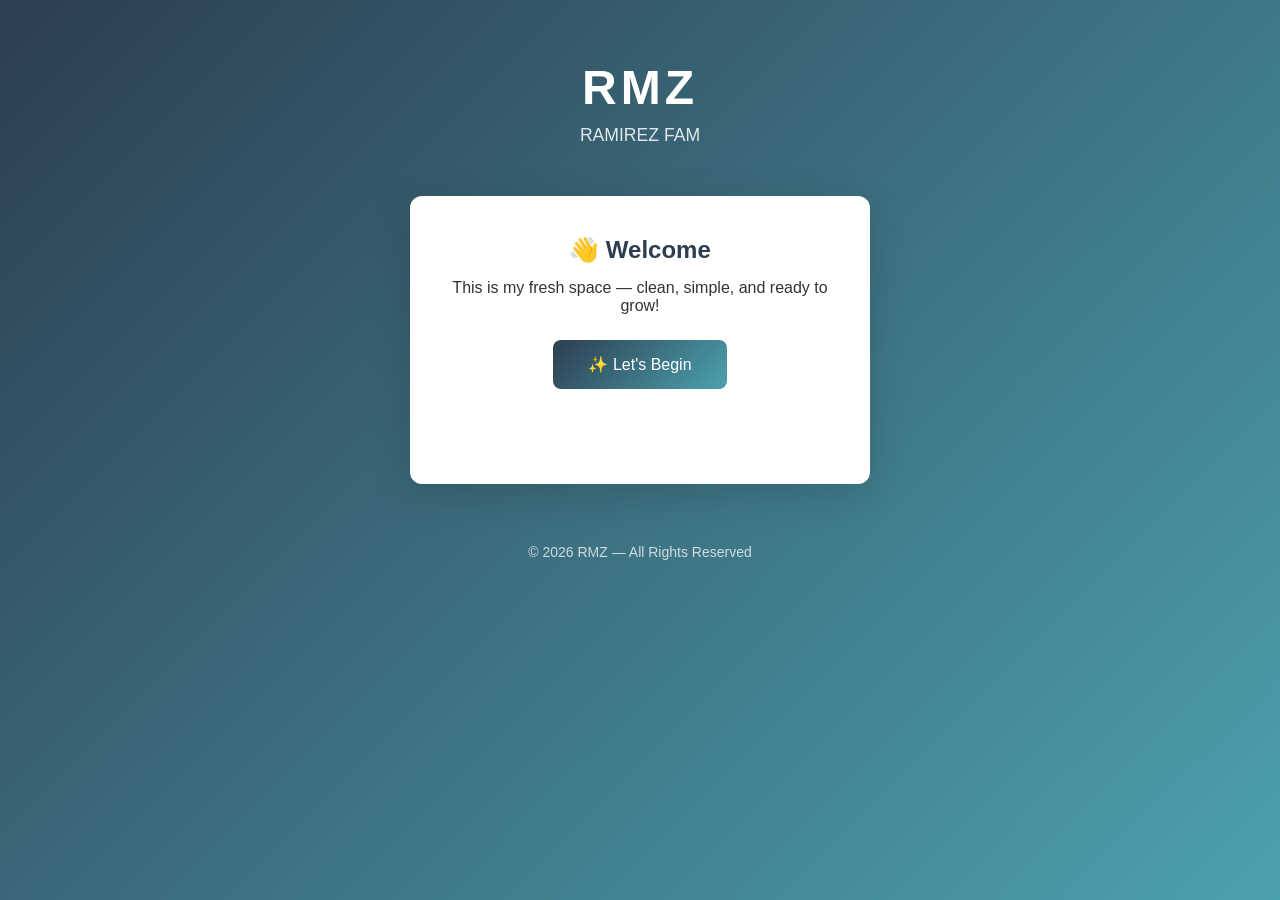
==== index.html @ 318bfa94 "First commit: RMZ website" ====
<!DOCTYPE html>
<html lang="en">
<head>
    <meta charset="UTF-8">
    <meta name="viewport" content="width=device-width, initial-scale=1.0">
    <title>RMZ</title>
    <link rel="stylesheet" href="style.css">
</head>
<body>
    <div class="container">
        <header>
            <h1>RMZ</h1>
            <p>RAMIREZ FAM</p>
        </header>

        <main>
            <div class="card">
                <h2>👋 Welcome</h2>
                <p>This is my fresh space — clean, simple, and ready to grow!</p>
                <button id="actionBtn">✨ Let's Begin</button>
                <p id="displayMessage"></p>
            </div>
        </main>

        <footer>
            <p>&copy; 2026 RMZ — All Rights Reserved</p>
        </footer>
    </div>
    <script src="script.js"></script>
</body>
</html>
---- style.css ----
* {
    margin: 0;
    padding: 0;
    box-sizing: border-box;
    font-family: 'Segoe UI', sans-serif;
}

body {
    background: linear-gradient(135deg, #2c3e50 0%, #4ca1af 100%);
    min-height: 100vh;
    color: #333;
}

.container {
    max-width: 500px;
    margin: 0 auto;
    padding: 60px 20px;
}

header {
    text-align: center;
    color: white;
    margin-bottom: 50px;
}

header h1 {
    font-size: 3rem;
    letter-spacing: 4px;
    margin-bottom: 10px;
}

header p {
    opacity: 0.85;
    font-size: 1.1rem;
}

.card {
    background: white;
    padding: 40px;
    border-radius: 12px;
    box-shadow: 0 10px 40px rgba(0,0,0,0.15);
    text-align: center;
}

.card h2 {
    color: #2c3e50;
    margin-bottom: 15px;
    font-size: 1.5rem;
}

button {
    background: linear-gradient(135deg, #2c3e50 0%, #4ca1af 100%);
    color: white;
    border: none;
    padding: 15px 35px;
    font-size: 16px;
    border-radius: 8px;
    cursor: pointer;
    margin: 25px 0;
    transition: all 0.3s ease;
}

button:hover {
    transform: translateY(-3px);
    box-shadow: 0 6px 20px rgba(44, 62, 80, 0.25);
}

#displayMessage {
    font-size: 18px;
    color: #2c3e50;
    font-weight: 500;
    min-height: 30px;
}

footer {
    text-align: center;
    color: white;
    margin-top: 60px;
    opacity: 0.75;
    font-size: 14px;
}
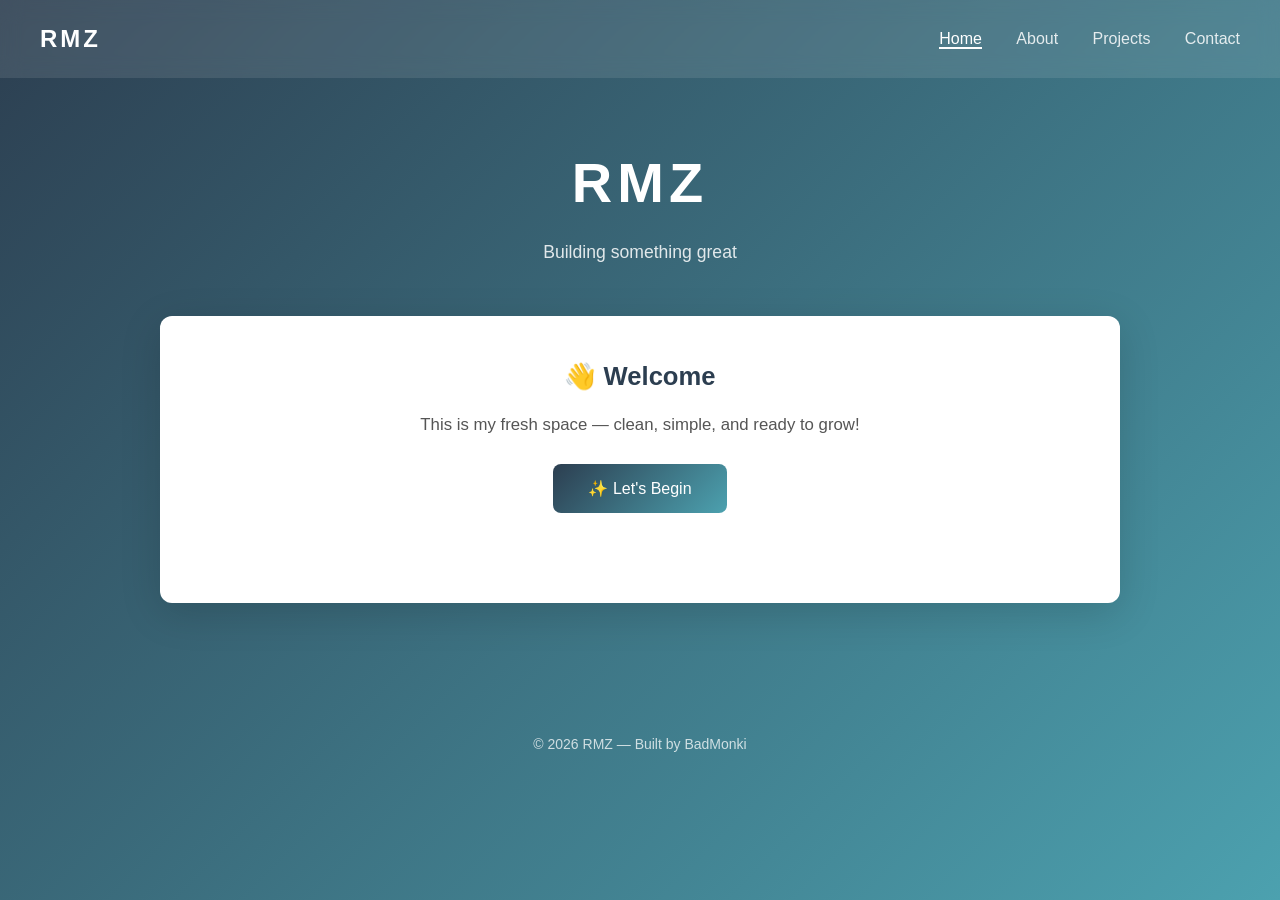
==== commit 5cdebde5: "Added About, Projects, Contact pages Commit 5 files to main" ====
--- a/index.html
+++ b/index.html
@@ -3,29 +3,38 @@
 <head>
     <meta charset="UTF-8">
     <meta name="viewport" content="width=device-width, initial-scale=1.0">
-    <title>RMZ</title>
+    <title>RMZ — Home</title>
     <link rel="stylesheet" href="style.css">
 </head>
 <body>
+    <nav class="navbar">
+        <div class="nav-logo">RMZ</div>
+        <div class="nav-links">
+            <a href="index.html" class="active">Home</a>
+            <a href="about.html">About</a>
+            <a href="projects.html">Projects</a>
+            <a href="contact.html">Contact</a>
+        </div>
+    </nav>
+
     <div class="container">
         <header>
             <h1>RMZ</h1>
-            <p>RAMIREZ FAM</p>
+            <p>Building something great</p>
         </header>
 
-        <main>
-            <div class="card">
-                <h2>👋 Welcome</h2>
-                <p>This is my fresh space — clean, simple, and ready to grow!</p>
-                <button id="actionBtn">✨ Let's Begin</button>
-                <p id="displayMessage"></p>
-            </div>
-        </main>
+        <div class="card">
+            <h2>👋 Welcome</h2>
+            <p>This is my fresh space — clean, simple, and ready to grow!</p>
+            <button id="actionBtn">✨ Let's Begin</button>
+            <p id="displayMessage"></p>
+        </div>
+    </div>
 
-        <footer>
-            <p>&copy; 2026 RMZ — All Rights Reserved</p>
-        </footer>
-    </div>
+    <footer>
+        <p>&copy; 2026 RMZ — Built by BadMonki</p>
+    </footer>
+
     <script src="script.js"></script>
 </body>
 </html>
--- a/style.css
+++ b/style.css
@@ -9,14 +9,51 @@
     background: linear-gradient(135deg, #2c3e50 0%, #4ca1af 100%);
     min-height: 100vh;
     color: #333;
+    line-height: 1.6;
 }
 
+/* Navigation Bar */
+.navbar {
+    background: rgba(255, 255, 255, 0.1);
+    backdrop-filter: blur(10px);
+    padding: 20px 40px;
+    display: flex;
+    justify-content: space-between;
+    align-items: center;
+    position: sticky;
+    top: 0;
+    z-index: 100;
+}
+
+.nav-logo {
+    font-size: 1.5rem;
+    font-weight: bold;
+    letter-spacing: 3px;
+    color: white;
+}
+
+.nav-links a {
+    color: white;
+    text-decoration: none;
+    margin-left: 30px;
+    opacity: 0.85;
+    transition: all 0.3s ease;
+}
+
+.nav-links a:hover,
+.nav-links a.active {
+    opacity: 1;
+    border-bottom: 2px solid white;
+}
+
+/* Main Container */
 .container {
-    max-width: 500px;
+    max-width: 1000px;
     margin: 0 auto;
     padding: 60px 20px;
 }
 
+/* Header */
 header {
     text-align: center;
     color: white;
@@ -24,8 +61,8 @@
 }
 
 header h1 {
-    font-size: 3rem;
-    letter-spacing: 4px;
+    font-size: 3.5rem;
+    letter-spacing: 5px;
     margin-bottom: 10px;
 }
 
@@ -34,21 +71,29 @@
     font-size: 1.1rem;
 }
 
+/* Cards */
 .card {
     background: white;
     padding: 40px;
     border-radius: 12px;
-    box-shadow: 0 10px 40px rgba(0,0,0,0.15);
+    box-shadow: 0 10px 40px rgba(0, 0, 0, 0.15);
     text-align: center;
+    animation: fadeIn 0.6s ease-out;
 }
 
 .card h2 {
     color: #2c3e50;
     margin-bottom: 15px;
-    font-size: 1.5rem;
+    font-size: 1.6rem;
 }
 
-button {
+.card p {
+    color: #555;
+    font-size: 1.05rem;
+}
+
+/* Button */
+button, .contact-btn {
     background: linear-gradient(135deg, #2c3e50 0%, #4ca1af 100%);
     color: white;
     border: none;
@@ -56,26 +101,95 @@
     font-size: 16px;
     border-radius: 8px;
     cursor: pointer;
-    margin: 25px 0;
+    margin-top: 25px;
     transition: all 0.3s ease;
+    text-decoration: none;
+    display: inline-block;
 }
 
-button:hover {
+button:hover, .contact-btn:hover {
     transform: translateY(-3px);
     box-shadow: 0 6px 20px rgba(44, 62, 80, 0.25);
 }
 
 #displayMessage {
+    margin-top: 20px;
     font-size: 18px;
     color: #2c3e50;
     font-weight: 500;
     min-height: 30px;
 }
 
+/* Projects Grid */
+.projects-grid {
+    display: grid;
+    grid-template-columns: repeat(auto-fit, minmax(280px, 1fr));
+    gap: 25px;
+    margin-top: 20px;
+}
+
+.project-card {
+    background: white;
+    padding: 30px;
+    border-radius: 10px;
+    box-shadow: 0 5px 25px rgba(0, 0, 0, 0.08);
+    transition: transform 0.3s ease;
+}
+
+.project-card:hover {
+    transform: translateY(-5px);
+}
+
+.project-card h3 {
+    color: #2c3e50;
+    margin-bottom: 10px;
+}
+
+.project-card p {
+    color: #666;
+    font-size: 0.95rem;
+}
+
+/* Footer */
 footer {
     text-align: center;
     color: white;
-    margin-top: 60px;
+    padding: 30px;
     opacity: 0.75;
     font-size: 14px;
+    margin-top: 40px;
 }
+
+/* Animations */
+@keyframes fadeIn {
+    from {
+        opacity: 0;
+        transform: translateY(20px);
+    }
+    to {
+        opacity: 1;
+        transform: translateY(0);
+    }
+}
+
+/* Mobile Friendly */
+@media (max-width: 768px) {
+    .navbar {
+        flex-direction: column;
+        gap: 15px;
+        padding: 15px;
+    }
+
+    .nav-links a {
+        margin: 0 10px;
+        font-size: 0.9rem;
+    }
+
+    header h1 {
+        font-size: 2.5rem;
+    }
+
+    .card {
+        padding: 25px;
+    }
+}
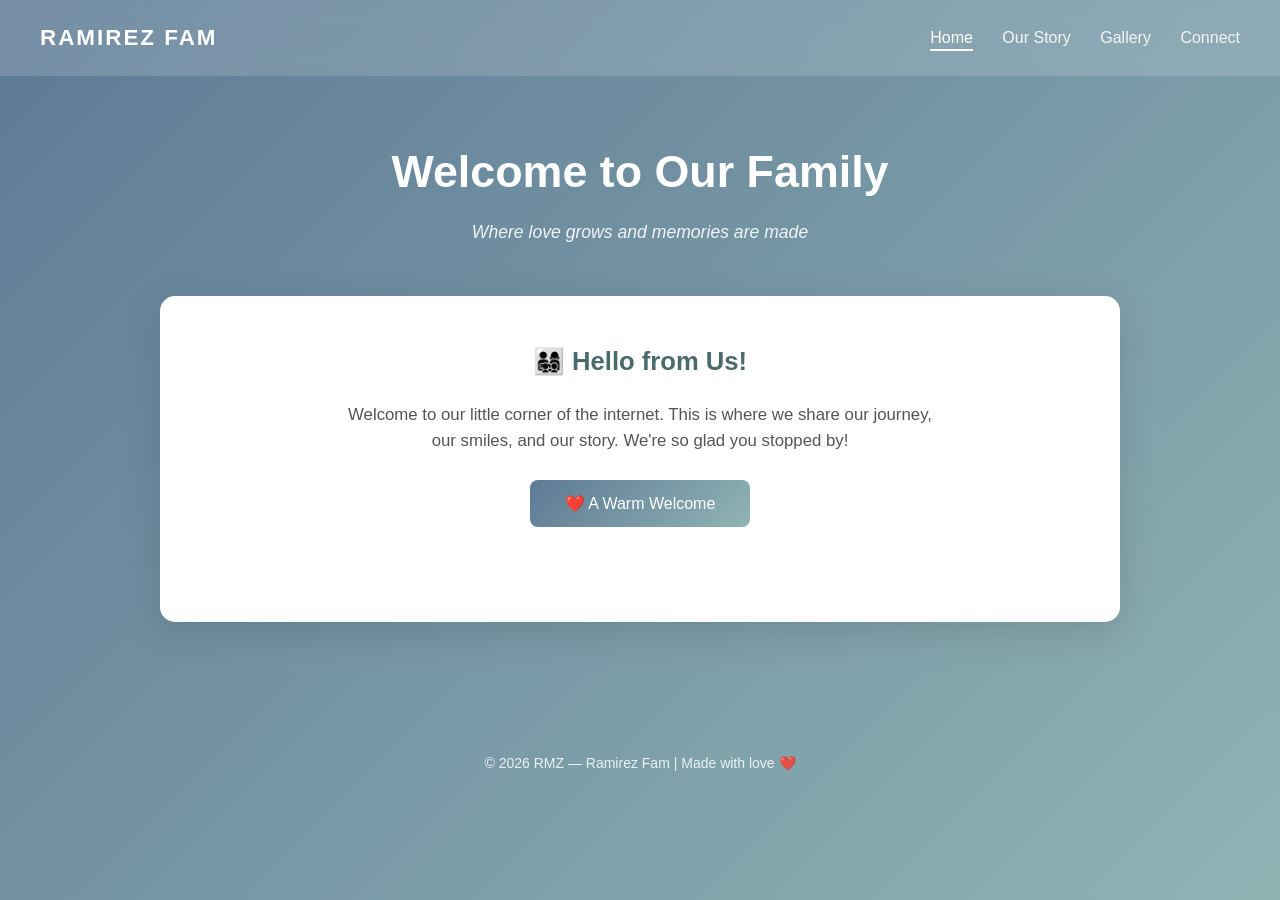
==== commit 356dbd40: "Updated to Ramirez Fam website ❤️ Commit 6 files to main" ====
--- a/index.html
+++ b/index.html
@@ -3,36 +3,36 @@
 <head>
     <meta charset="UTF-8">
     <meta name="viewport" content="width=device-width, initial-scale=1.0">
-    <title>RMZ — Home</title>
+    <title>RMZ — Ramirez Fam</title>
     <link rel="stylesheet" href="style.css">
 </head>
 <body>
     <nav class="navbar">
-        <div class="nav-logo">RMZ</div>
+        <div class="nav-logo">RAMIREZ FAM</div>
         <div class="nav-links">
             <a href="index.html" class="active">Home</a>
-            <a href="about.html">About</a>
-            <a href="projects.html">Projects</a>
-            <a href="contact.html">Contact</a>
+            <a href="about.html">Our Story</a>
+            <a href="gallery.html">Gallery</a>
+            <a href="contact.html">Connect</a>
         </div>
     </nav>
 
     <div class="container">
         <header>
-            <h1>RMZ</h1>
-            <p>Building something great</p>
+            <h1>Welcome to Our Family</h1>
+            <p>Where love grows and memories are made</p>
         </header>
 
         <div class="card">
-            <h2>👋 Welcome</h2>
-            <p>This is my fresh space — clean, simple, and ready to grow!</p>
-            <button id="actionBtn">✨ Let's Begin</button>
+            <h2>👨‍👩‍👧‍👦 Hello from Us!</h2>
+            <p>Welcome to our little corner of the internet. This is where we share our journey, our smiles, and our story. We're so glad you stopped by!</p>
+            <button id="actionBtn">❤️ A Warm Welcome</button>
             <p id="displayMessage"></p>
         </div>
     </div>
 
     <footer>
-        <p>&copy; 2026 RMZ — Built by BadMonki</p>
+        <p>&copy; 2026 RMZ — Ramirez Fam | Made with love ❤️</p>
     </footer>
 
     <script src="script.js"></script>
--- a/style.css
+++ b/style.css
@@ -6,7 +6,7 @@
 }
 
 body {
-    background: linear-gradient(135deg, #2c3e50 0%, #4ca1af 100%);
+    background: linear-gradient(135deg, #5d7a96 0%, #8fb4b4 100%);
     min-height: 100vh;
     color: #333;
     line-height: 1.6;
@@ -14,7 +14,7 @@
 
 /* Navigation Bar */
 .navbar {
-    background: rgba(255, 255, 255, 0.1);
+    background: rgba(255, 255, 255, 0.15);
     backdrop-filter: blur(10px);
     padding: 20px 40px;
     display: flex;
@@ -26,17 +26,17 @@
 }
 
 .nav-logo {
-    font-size: 1.5rem;
+    font-size: 1.4rem;
     font-weight: bold;
-    letter-spacing: 3px;
+    letter-spacing: 2px;
     color: white;
 }
 
 .nav-links a {
     color: white;
     text-decoration: none;
-    margin-left: 30px;
-    opacity: 0.85;
+    margin-left: 25px;
+    opacity: 0.9;
     transition: all 0.3s ease;
 }
 
@@ -44,6 +44,7 @@
 .nav-links a.active {
     opacity: 1;
     border-bottom: 2px solid white;
+    padding-bottom: 3px;
 }
 
 /* Main Container */
@@ -61,92 +62,93 @@
 }
 
 header h1 {
-    font-size: 3.5rem;
-    letter-spacing: 5px;
+    font-size: 2.8rem;
     margin-bottom: 10px;
 }
 
 header p {
-    opacity: 0.85;
+    opacity: 0.9;
     font-size: 1.1rem;
+    font-style: italic;
 }
 
 /* Cards */
 .card {
     background: white;
-    padding: 40px;
-    border-radius: 12px;
-    box-shadow: 0 10px 40px rgba(0, 0, 0, 0.15);
+    padding: 45px;
+    border-radius: 15px;
+    box-shadow: 0 10px 40px rgba(0, 0, 0, 0.12);
     text-align: center;
     animation: fadeIn 0.6s ease-out;
 }
 
 .card h2 {
-    color: #2c3e50;
-    margin-bottom: 15px;
+    color: #4a6b6b;
+    margin-bottom: 20px;
     font-size: 1.6rem;
 }
 
 .card p {
     color: #555;
     font-size: 1.05rem;
+    max-width: 600px;
+    margin: 0 auto;
 }
 
 /* Button */
-button, .contact-btn {
-    background: linear-gradient(135deg, #2c3e50 0%, #4ca1af 100%);
+button {
+    background: linear-gradient(135deg, #5d7a96 0%, #8fb4b4 100%);
     color: white;
     border: none;
-    padding: 15px 35px;
+    padding: 14px 35px;
     font-size: 16px;
     border-radius: 8px;
     cursor: pointer;
     margin-top: 25px;
     transition: all 0.3s ease;
-    text-decoration: none;
-    display: inline-block;
 }
 
-button:hover, .contact-btn:hover {
-    transform: translateY(-3px);
-    box-shadow: 0 6px 20px rgba(44, 62, 80, 0.25);
+button:hover {
+    transform: translateY(-2px);
+    box-shadow: 0 5px 20px rgba(93, 122, 150, 0.3);
 }
 
 #displayMessage {
     margin-top: 20px;
-    font-size: 18px;
-    color: #2c3e50;
+    font-size: 17px;
+    color: #4a6b6b;
     font-weight: 500;
     min-height: 30px;
 }
 
-/* Projects Grid */
-.projects-grid {
+/* Gallery Grid */
+.gallery-grid {
     display: grid;
     grid-template-columns: repeat(auto-fit, minmax(280px, 1fr));
     gap: 25px;
     margin-top: 20px;
 }
 
-.project-card {
+.gallery-card {
     background: white;
-    padding: 30px;
-    border-radius: 10px;
+    padding: 35px 25px;
+    border-radius: 12px;
     box-shadow: 0 5px 25px rgba(0, 0, 0, 0.08);
     transition: transform 0.3s ease;
+    text-align: center;
 }
 
-.project-card:hover {
+.gallery-card:hover {
     transform: translateY(-5px);
 }
 
-.project-card h3 {
-    color: #2c3e50;
+.gallery-card h3 {
+    color: #4a6b6b;
     margin-bottom: 10px;
 }
 
-.project-card p {
-    color: #666;
+.gallery-card p {
+    color: #777;
     font-size: 0.95rem;
 }
 
@@ -155,7 +157,7 @@
     text-align: center;
     color: white;
     padding: 30px;
-    opacity: 0.75;
+    opacity: 0.85;
     font-size: 14px;
     margin-top: 40px;
 }
@@ -186,10 +188,10 @@
     }
 
     header h1 {
-        font-size: 2.5rem;
+        font-size: 2rem;
     }
 
     .card {
-        padding: 25px;
+        padding: 30px 20px;
     }
 }
